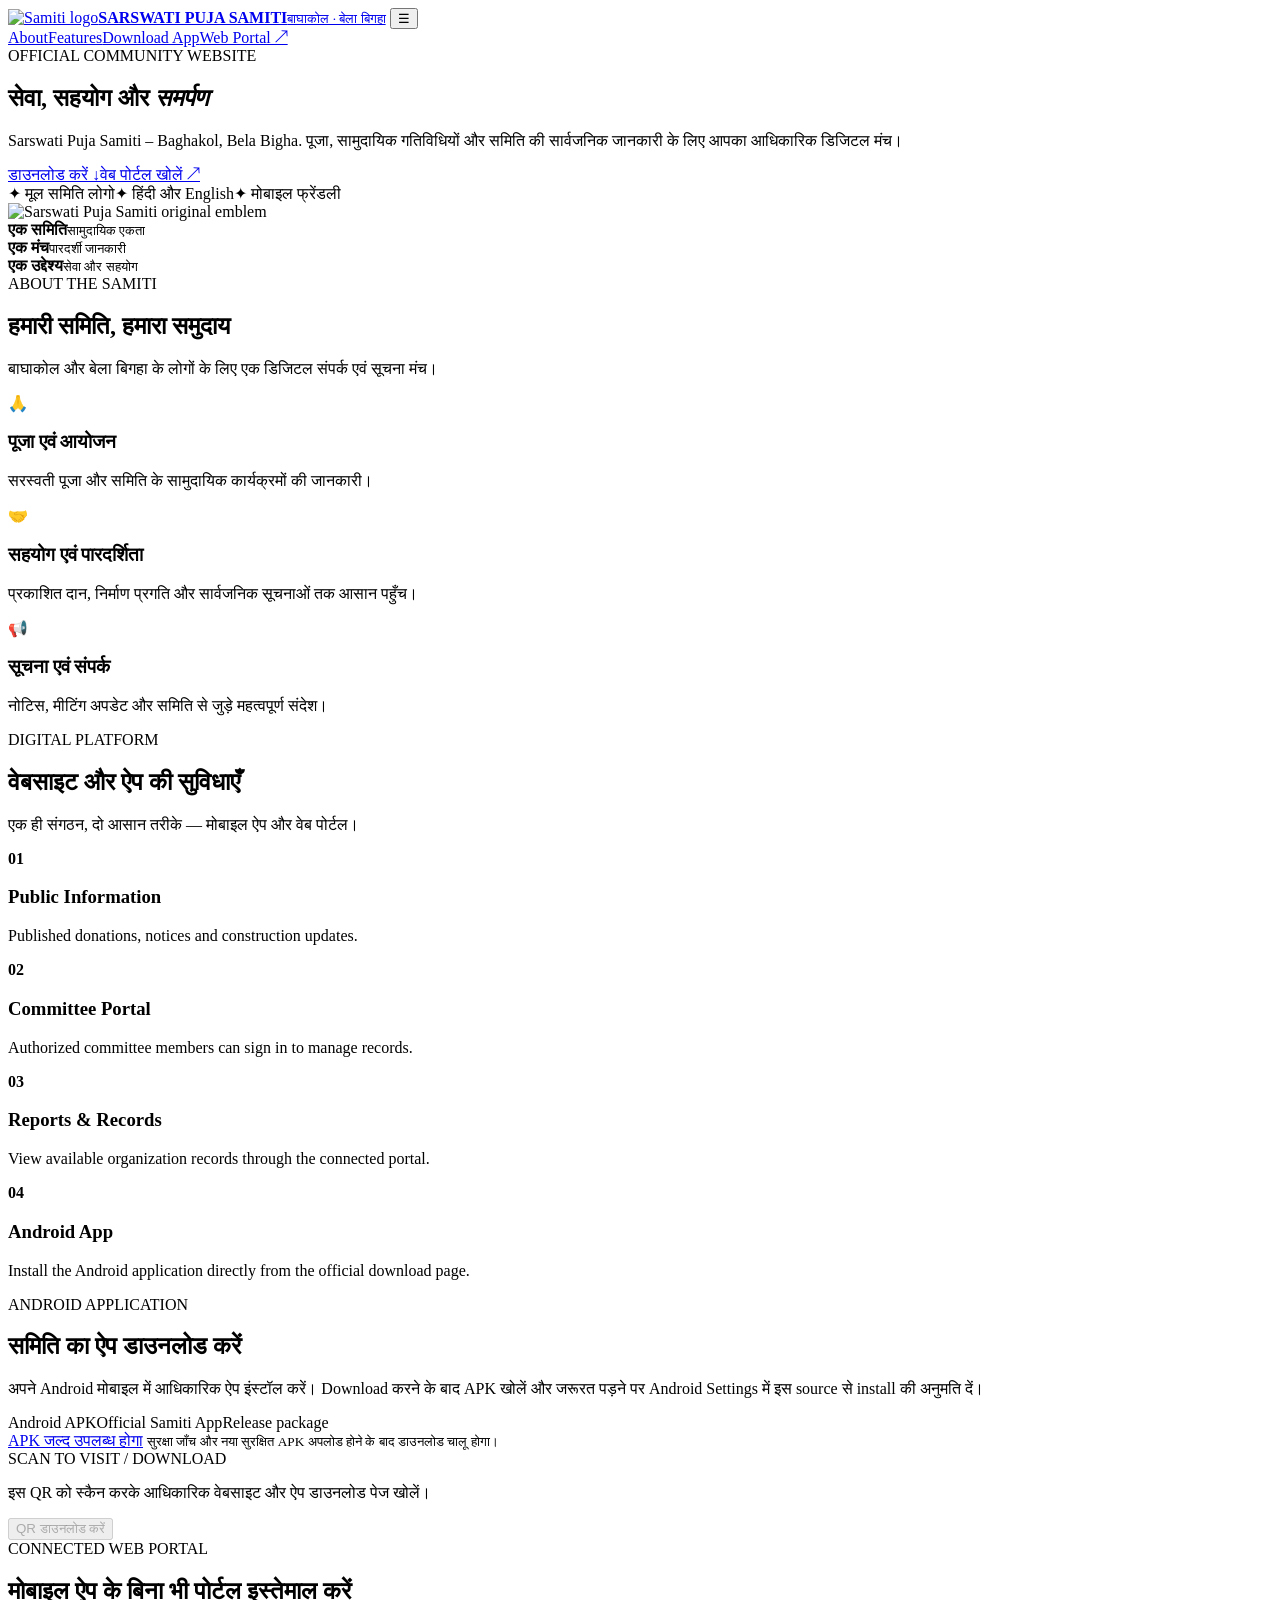
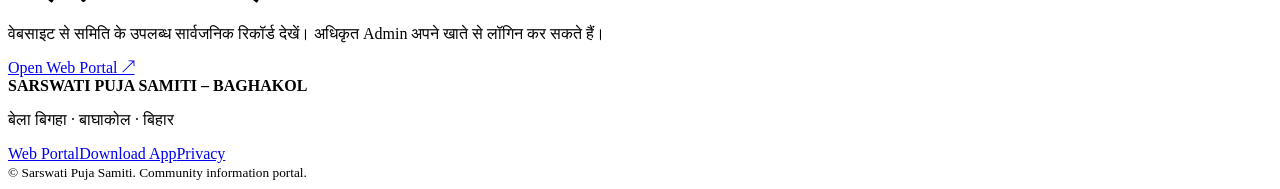
==== index.html @ 2a01b566 "Add files via upload" ====
<!DOCTYPE html>
<html lang="hi">
<head>
<meta charset="UTF-8">
<meta name="viewport" content="width=device-width, initial-scale=1">
<meta name="theme-color" content="#182044">
<meta name="description" content="Sarswati Puja Samiti, Baghakol Bela Bigha – official website, public portal and Android app download.">
<title>Sarswati Puja Samiti – Baghakol | Official Website</title>
<link rel="icon" href="assets/samiti_logo.png">
<link rel="manifest" href="site.webmanifest">
<link rel="stylesheet" href="css/site.css">
</head>
<body>
<header class="topbar">
  <a class="brand" href="./"><img src="assets/samiti_logo.png" alt="Samiti logo"><span><b>SARSWATI PUJA SAMITI</b><small>बाघाकोल · बेला बिगहा</small></span></a>
  <button class="menu" id="menuBtn" aria-label="Open navigation">☰</button>
  <nav id="nav"><a href="#about">About</a><a href="#features">Features</a><a href="#download">Download App</a><a href="portal.html">Web Portal ↗</a></nav>
</header>
<main>
<section class="hero">
  <div class="hero-copy">
    <span class="eyebrow">OFFICIAL COMMUNITY WEBSITE</span>
    <h1>सेवा, सहयोग और <em>समर्पण</em></h1>
    <p class="lead">Sarswati Puja Samiti – Baghakol, Bela Bigha. पूजा, सामुदायिक गतिविधियों और समिति की सार्वजनिक जानकारी के लिए आपका आधिकारिक डिजिटल मंच।</p>
    <div class="actions"><a class="btn primary" href="#download">डाउनलोड करें <span>↓</span></a><a class="btn ghost" href="portal.html">वेब पोर्टल खोलें ↗</a></div>
    <div class="trust"><span>✦ मूल समिति लोगो</span><span>✦ हिंदी और English</span><span>✦ मोबाइल फ्रेंडली</span></div>
  </div>
  <div class="hero-art"><div class="halo"></div><img src="assets/samiti_logo.png" alt="Sarswati Puja Samiti original emblem"></div>
</section>
<section class="strip"><div><b>एक समिति</b><small>सामुदायिक एकता</small></div><div><b>एक मंच</b><small>पारदर्शी जानकारी</small></div><div><b>एक उद्देश्य</b><small>सेवा और सहयोग</small></div></section>
<section class="section" id="about">
  <div class="section-head"><span class="eyebrow">ABOUT THE SAMITI</span><h2>हमारी समिति, हमारा समुदाय</h2><p>बाघाकोल और बेला बिगहा के लोगों के लिए एक डिजिटल संपर्क एवं सूचना मंच।</p></div>
  <div class="about-grid"><article class="panel"><span class="icon">🙏</span><h3>पूजा एवं आयोजन</h3><p>सरस्वती पूजा और समिति के सामुदायिक कार्यक्रमों की जानकारी।</p></article><article class="panel"><span class="icon">🤝</span><h3>सहयोग एवं पारदर्शिता</h3><p>प्रकाशित दान, निर्माण प्रगति और सार्वजनिक सूचनाओं तक आसान पहुँच।</p></article><article class="panel"><span class="icon">📢</span><h3>सूचना एवं संपर्क</h3><p>नोटिस, मीटिंग अपडेट और समिति से जुड़े महत्वपूर्ण संदेश।</p></article></div>
</section>
<section class="section feature-section" id="features">
 <div class="section-head"><span class="eyebrow">DIGITAL PLATFORM</span><h2>वेबसाइट और ऐप की सुविधाएँ</h2><p>एक ही संगठन, दो आसान तरीके — मोबाइल ऐप और वेब पोर्टल।</p></div>
 <div class="feature-grid">
  <div class="feature"><b>01</b><div><h3>Public Information</h3><p>Published donations, notices and construction updates.</p></div></div>
  <div class="feature"><b>02</b><div><h3>Committee Portal</h3><p>Authorized committee members can sign in to manage records.</p></div></div>
  <div class="feature"><b>03</b><div><h3>Reports & Records</h3><p>View available organization records through the connected portal.</p></div></div>
  <div class="feature"><b>04</b><div><h3>Android App</h3><p>Install the Android application directly from the official download page.</p></div></div>
 </div>
</section>
<section class="download-section" id="download">
 <div class="download-copy"><span class="eyebrow">ANDROID APPLICATION</span><h2>समिति का ऐप डाउनलोड करें</h2><p>अपने Android मोबाइल में आधिकारिक ऐप इंस्टॉल करें। Download करने के बाद APK खोलें और जरूरत पड़ने पर Android Settings में इस source से install की अनुमति दें।</p>
  <div class="app-meta"><span>Android APK</span><span>Official Samiti App</span><span id="fileSize">Release package</span></div>
  <a id="downloadBtn" class="btn primary disabled" href="#" aria-disabled="true">APK जल्द उपलब्ध होगा</a>
  <small id="downloadStatus" class="status">सुरक्षा जाँच और नया सुरक्षित APK अपलोड होने के बाद डाउनलोड चालू होगा।</small>
 </div>
 <div class="qr-card"><div class="qr-title">SCAN TO VISIT / DOWNLOAD</div><div id="qrcode" aria-label="Website QR code"></div><p>इस QR को स्कैन करके आधिकारिक वेबसाइट और ऐप डाउनलोड पेज खोलें।</p><button class="btn ghost dark" id="saveQr" disabled>QR डाउनलोड करें</button></div>
</section>
<section class="section portal-cta"><div><span class="eyebrow">CONNECTED WEB PORTAL</span><h2>मोबाइल ऐप के बिना भी पोर्टल इस्तेमाल करें</h2><p>वेबसाइट से समिति के उपलब्ध सार्वजनिक रिकॉर्ड देखें। अधिकृत Admin अपने खाते से लॉगिन कर सकते हैं।</p></div><a class="btn primary" href="portal.html">Open Web Portal ↗</a></section>
</main>
<footer><div class="foot-brand"><img src="assets/samiti_logo.png" alt=""><b>SARSWATI PUJA SAMITI – BAGHAKOL</b></div><p>बेला बिगहा · बाघाकोल · बिहार</p><div class="foot-links"><a href="portal.html">Web Portal</a><a href="#download">Download App</a><a href="PRIVACY.md">Privacy</a></div><small>© <span id="year"></span> Sarswati Puja Samiti. Community information portal.</small></footer>
<script src="https://cdnjs.cloudflare.com/ajax/libs/qrcodejs/1.0.0/qrcode.min.js"></script>
<script src="js/site.js"></script>
</body></html>
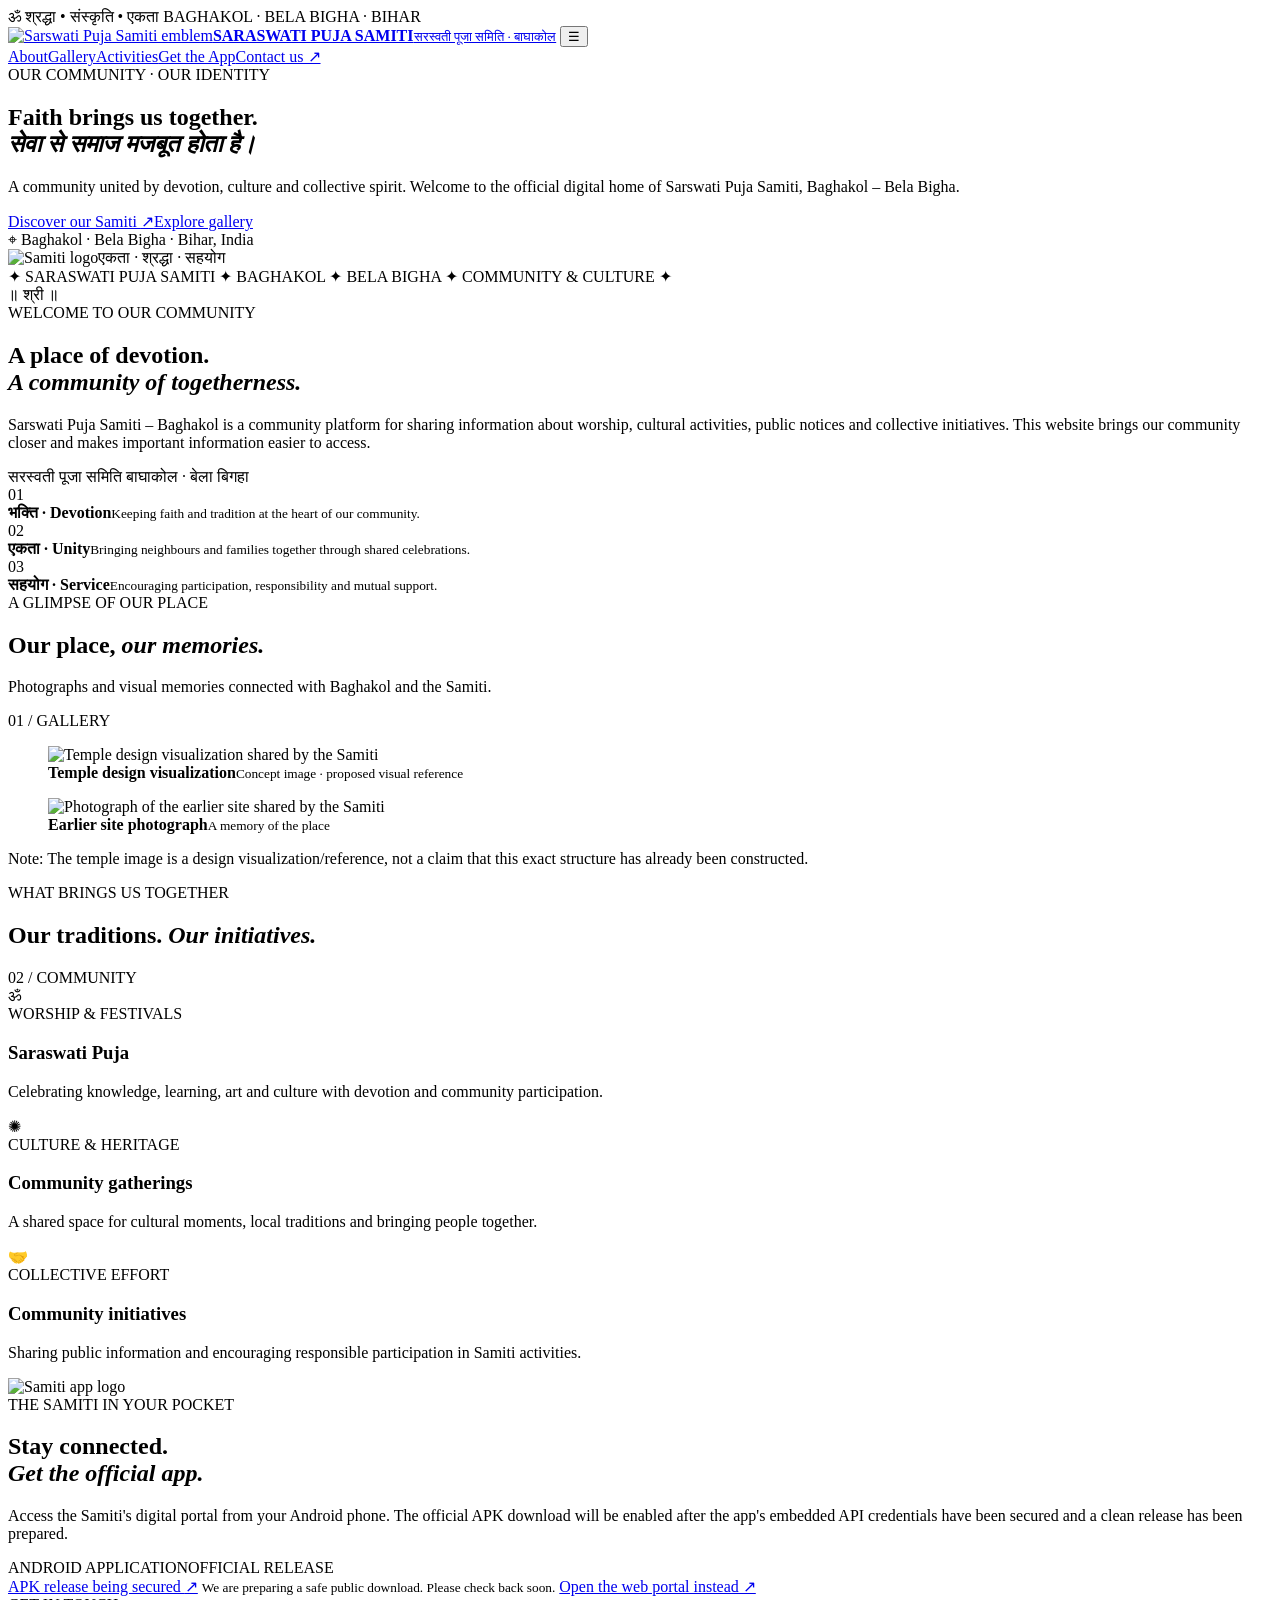
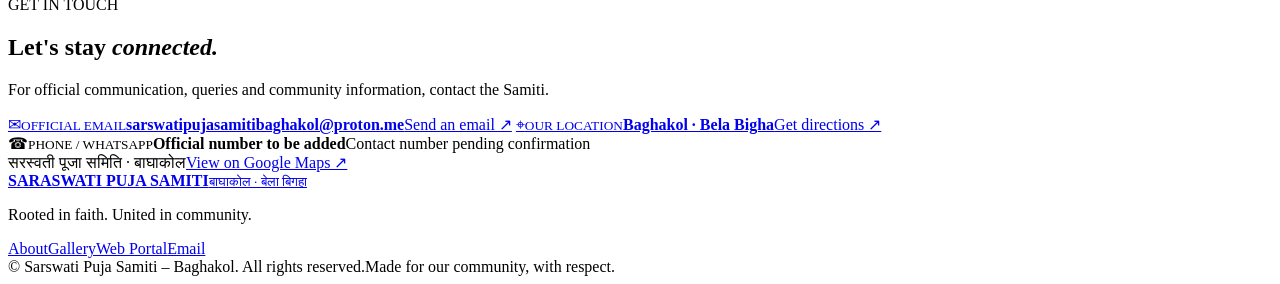
==== commit a4d3c597: "Add files via upload" ====
--- a/index.html
+++ b/index.html
@@ -1,57 +1,86 @@
-<!DOCTYPE html>
-<html lang="hi">
+<!doctype html>
+<html lang="en">
 <head>
-<meta charset="UTF-8">
-<meta name="viewport" content="width=device-width, initial-scale=1">
-<meta name="theme-color" content="#182044">
-<meta name="description" content="Sarswati Puja Samiti, Baghakol Bela Bigha – official website, public portal and Android app download.">
-<title>Sarswati Puja Samiti – Baghakol | Official Website</title>
-<link rel="icon" href="assets/samiti_logo.png">
-<link rel="manifest" href="site.webmanifest">
-<link rel="stylesheet" href="css/site.css">
+<meta charset="utf-8">
+<meta name="viewport" content="width=device-width,initial-scale=1">
+<meta name="theme-color" content="#4b1722">
+<meta name="description" content="Official website of Sarswati Puja Samiti, Baghakol – Bela Bigha. Community, worship, updates, gallery and Android app.">
+<title>Sarswati Puja Samiti | Baghakol – Bela Bigha</title>
+<link rel="icon" href="assets/samiti-logo.png">
+<link rel="preconnect" href="https://fonts.googleapis.com">
+<link rel="preconnect" href="https://fonts.gstatic.com" crossorigin>
+<link href="https://fonts.googleapis.com/css2?family=DM+Sans:wght@400;500;600;700;800&family=Noto+Sans+Devanagari:wght@400;500;600;700;800&display=swap" rel="stylesheet">
+<link rel="stylesheet" href="css/style.css">
 </head>
 <body>
-<header class="topbar">
-  <a class="brand" href="./"><img src="assets/samiti_logo.png" alt="Samiti logo"><span><b>SARSWATI PUJA SAMITI</b><small>बाघाकोल · बेला बिगहा</small></span></a>
-  <button class="menu" id="menuBtn" aria-label="Open navigation">☰</button>
-  <nav id="nav"><a href="#about">About</a><a href="#features">Features</a><a href="#download">Download App</a><a href="portal.html">Web Portal ↗</a></nav>
+<div class="announcement"><span>ॐ</span> श्रद्धा • संस्कृति • एकता <span class="announce-right">BAGHAKOL · BELA BIGHA · BIHAR</span></div>
+<header class="header">
+ <a class="identity" href="#home"><img src="assets/samiti-logo.png" alt="Sarswati Puja Samiti emblem"><span><b>SARASWATI PUJA SAMITI</b><small>सरस्वती पूजा समिति · बाघाकोल</small></span></a>
+ <button class="nav-toggle" id="navToggle" aria-label="Toggle navigation">☰</button>
+ <nav id="nav"><a href="#about">About</a><a href="#gallery">Gallery</a><a href="#activities">Activities</a><a href="#app">Get the App</a><a href="#contact" class="nav-contact">Contact us ↗</a></nav>
 </header>
-<main>
+<main id="home">
 <section class="hero">
-  <div class="hero-copy">
-    <span class="eyebrow">OFFICIAL COMMUNITY WEBSITE</span>
-    <h1>सेवा, सहयोग और <em>समर्पण</em></h1>
-    <p class="lead">Sarswati Puja Samiti – Baghakol, Bela Bigha. पूजा, सामुदायिक गतिविधियों और समिति की सार्वजनिक जानकारी के लिए आपका आधिकारिक डिजिटल मंच।</p>
-    <div class="actions"><a class="btn primary" href="#download">डाउनलोड करें <span>↓</span></a><a class="btn ghost" href="portal.html">वेब पोर्टल खोलें ↗</a></div>
-    <div class="trust"><span>✦ मूल समिति लोगो</span><span>✦ हिंदी और English</span><span>✦ मोबाइल फ्रेंडली</span></div>
-  </div>
-  <div class="hero-art"><div class="halo"></div><img src="assets/samiti_logo.png" alt="Sarswati Puja Samiti original emblem"></div>
+ <div class="hero-image" role="img" aria-label="Temple design visualization for the Samiti"></div>
+ <div class="hero-shade"></div>
+ <div class="hero-content">
+  <div class="eyebrow"><i></i> OUR COMMUNITY · OUR IDENTITY</div>
+  <h1>Faith brings us together.<br><em> सेवा से समाज मजबूत होता है।</em></h1>
+  <p class="hero-lead">A community united by devotion, culture and collective spirit. Welcome to the official digital home of Sarswati Puja Samiti, Baghakol – Bela Bigha.</p>
+  <div class="hero-actions"><a class="btn btn-gold" href="#about">Discover our Samiti <span>↗</span></a><a class="btn btn-outline" href="#gallery">Explore gallery</a></div>
+  <div class="hero-location"><span>⌖</span> Baghakol · Bela Bigha · Bihar, India</div>
+ </div>
+ <div class="hero-seal"><img src="assets/samiti-logo.png" alt="Samiti logo"><span>एकता · श्रद्धा · सहयोग</span></div>
 </section>
-<section class="strip"><div><b>एक समिति</b><small>सामुदायिक एकता</small></div><div><b>एक मंच</b><small>पारदर्शी जानकारी</small></div><div><b>एक उद्देश्य</b><small>सेवा और सहयोग</small></div></section>
-<section class="section" id="about">
-  <div class="section-head"><span class="eyebrow">ABOUT THE SAMITI</span><h2>हमारी समिति, हमारा समुदाय</h2><p>बाघाकोल और बेला बिगहा के लोगों के लिए एक डिजिटल संपर्क एवं सूचना मंच।</p></div>
-  <div class="about-grid"><article class="panel"><span class="icon">🙏</span><h3>पूजा एवं आयोजन</h3><p>सरस्वती पूजा और समिति के सामुदायिक कार्यक्रमों की जानकारी।</p></article><article class="panel"><span class="icon">🤝</span><h3>सहयोग एवं पारदर्शिता</h3><p>प्रकाशित दान, निर्माण प्रगति और सार्वजनिक सूचनाओं तक आसान पहुँच।</p></article><article class="panel"><span class="icon">📢</span><h3>सूचना एवं संपर्क</h3><p>नोटिस, मीटिंग अपडेट और समिति से जुड़े महत्वपूर्ण संदेश।</p></article></div>
+<div class="ticker"><span>✦</span> SARASWATI PUJA SAMITI <span>✦</span> BAGHAKOL <span>✦</span> BELA BIGHA <span>✦</span> COMMUNITY & CULTURE <span>✦</span></div>
+<section class="intro section" id="about">
+ <div class="intro-mark">॥ श्री ॥</div>
+ <div class="section-kicker">WELCOME TO OUR COMMUNITY</div>
+ <h2>A place of devotion.<br><em>A community of togetherness.</em></h2>
+ <p class="intro-text">Sarswati Puja Samiti – Baghakol is a community platform for sharing information about worship, cultural activities, public notices and collective initiatives. This website brings our community closer and makes important information easier to access.</p>
+ <div class="intro-signature">सरस्वती पूजा समिति <span>बाघाकोल · बेला बिगहा</span></div>
 </section>
-<section class="section feature-section" id="features">
- <div class="section-head"><span class="eyebrow">DIGITAL PLATFORM</span><h2>वेबसाइट और ऐप की सुविधाएँ</h2><p>एक ही संगठन, दो आसान तरीके — मोबाइल ऐप और वेब पोर्टल।</p></div>
- <div class="feature-grid">
-  <div class="feature"><b>01</b><div><h3>Public Information</h3><p>Published donations, notices and construction updates.</p></div></div>
-  <div class="feature"><b>02</b><div><h3>Committee Portal</h3><p>Authorized committee members can sign in to manage records.</p></div></div>
-  <div class="feature"><b>03</b><div><h3>Reports & Records</h3><p>View available organization records through the connected portal.</p></div></div>
-  <div class="feature"><b>04</b><div><h3>Android App</h3><p>Install the Android application directly from the official download page.</p></div></div>
+<section class="values">
+ <div class="value"><span>01</span><div><b>भक्ति · Devotion</b><small>Keeping faith and tradition at the heart of our community.</small></div></div>
+ <div class="value"><span>02</span><div><b>एकता · Unity</b><small>Bringing neighbours and families together through shared celebrations.</small></div></div>
+ <div class="value"><span>03</span><div><b>सहयोग · Service</b><small>Encouraging participation, responsibility and mutual support.</small></div></div>
+</section>
+<section class="gallery section" id="gallery">
+ <div class="section-top"><div><div class="section-kicker">A GLIMPSE OF OUR PLACE</div><h2>Our place, <em>our memories.</em></h2><p>Photographs and visual memories connected with Baghakol and the Samiti.</p></div><span class="section-number">01 / GALLERY</span></div>
+ <div class="gallery-grid">
+  <figure class="gallery-main"><img src="assets/gallery/temple-design-visualization.jpeg" alt="Temple design visualization shared by the Samiti"><figcaption><b>Temple design visualization</b><small>Concept image · proposed visual reference</small></figcaption></figure>
+  <figure class="gallery-side"><img src="assets/gallery/old-site-photo.png" alt="Photograph of the earlier site shared by the Samiti"><figcaption><b>Earlier site photograph</b><small>A memory of the place</small></figcaption></figure>
+ </div>
+ <p class="gallery-note">Note: The temple image is a design visualization/reference, not a claim that this exact structure has already been constructed.</p>
+</section>
+<section class="activities section" id="activities">
+ <div class="section-top"><div><div class="section-kicker">WHAT BRINGS US TOGETHER</div><h2>Our traditions. <em>Our initiatives.</em></h2></div><span class="section-number">02 / COMMUNITY</span></div>
+ <div class="activity-grid">
+  <article class="activity-card"><span class="activity-icon">ॐ</span><div class="activity-label">WORSHIP & FESTIVALS</div><h3>Saraswati Puja</h3><p>Celebrating knowledge, learning, art and culture with devotion and community participation.</p></article>
+  <article class="activity-card"><span class="activity-icon">✺</span><div class="activity-label">CULTURE & HERITAGE</div><h3>Community gatherings</h3><p>A shared space for cultural moments, local traditions and bringing people together.</p></article>
+  <article class="activity-card"><span class="activity-icon">🤝</span><div class="activity-label">COLLECTIVE EFFORT</div><h3>Community initiatives</h3><p>Sharing public information and encouraging responsible participation in Samiti activities.</p></article>
  </div>
 </section>
-<section class="download-section" id="download">
- <div class="download-copy"><span class="eyebrow">ANDROID APPLICATION</span><h2>समिति का ऐप डाउनलोड करें</h2><p>अपने Android मोबाइल में आधिकारिक ऐप इंस्टॉल करें। Download करने के बाद APK खोलें और जरूरत पड़ने पर Android Settings में इस source से install की अनुमति दें।</p>
-  <div class="app-meta"><span>Android APK</span><span>Official Samiti App</span><span id="fileSize">Release package</span></div>
-  <a id="downloadBtn" class="btn primary disabled" href="#" aria-disabled="true">APK जल्द उपलब्ध होगा</a>
-  <small id="downloadStatus" class="status">सुरक्षा जाँच और नया सुरक्षित APK अपलोड होने के बाद डाउनलोड चालू होगा।</small>
+<section class="app-section" id="app">
+ <div class="app-orbit"><div class="app-logo"><img src="assets/samiti-logo.png" alt="Samiti app logo"></div><span class="orbit-dot"></span></div>
+ <div class="app-copy"><div class="section-kicker light">THE SAMITI IN YOUR POCKET</div><h2>Stay connected.<br><em>Get the official app.</em></h2><p>Access the Samiti's digital portal from your Android phone. The official APK download will be enabled after the app's embedded API credentials have been secured and a clean release has been prepared.</p>
+  <div class="app-tags"><span>ANDROID APPLICATION</span><span>OFFICIAL RELEASE</span></div>
+  <a class="btn btn-disabled" id="apkButton" href="#" aria-disabled="true">APK release being secured <span>↗</span></a>
+  <small class="app-status" id="apkStatus">We are preparing a safe public download. Please check back soon.</small>
+  <a class="portal-link" href="portal.html">Open the web portal instead ↗</a>
  </div>
- <div class="qr-card"><div class="qr-title">SCAN TO VISIT / DOWNLOAD</div><div id="qrcode" aria-label="Website QR code"></div><p>इस QR को स्कैन करके आधिकारिक वेबसाइट और ऐप डाउनलोड पेज खोलें।</p><button class="btn ghost dark" id="saveQr" disabled>QR डाउनलोड करें</button></div>
 </section>
-<section class="section portal-cta"><div><span class="eyebrow">CONNECTED WEB PORTAL</span><h2>मोबाइल ऐप के बिना भी पोर्टल इस्तेमाल करें</h2><p>वेबसाइट से समिति के उपलब्ध सार्वजनिक रिकॉर्ड देखें। अधिकृत Admin अपने खाते से लॉगिन कर सकते हैं।</p></div><a class="btn primary" href="portal.html">Open Web Portal ↗</a></section>
+<section class="contact section" id="contact">
+ <div class="contact-heading"><div class="section-kicker">GET IN TOUCH</div><h2>Let's stay <em>connected.</em></h2><p>For official communication, queries and community information, contact the Samiti.</p></div>
+ <div class="contact-grid">
+  <a class="contact-card" href="mailto:sarswatipujasamitibaghakol@proton.me"><span class="contact-icon">✉</span><small>OFFICIAL EMAIL</small><b>sarswatipujasamitibaghakol@proton.me</b><span class="contact-action">Send an email ↗</span></a>
+  <a class="contact-card" href="https://maps.app.goo.gl/o3iV9CtsrkK5PMws9" target="_blank" rel="noopener"><span class="contact-icon">⌖</span><small>OUR LOCATION</small><b>Baghakol · Bela Bigha</b><span class="contact-action">Get directions ↗</span></a>
+  <div class="contact-card"><span class="contact-icon">☎</span><small>PHONE / WHATSAPP</small><b>Official number to be added</b><span class="contact-action">Contact number pending confirmation</span></div>
+ </div>
+ <div class="contact-bottom"><span>सरस्वती पूजा समिति · बाघाकोल</span><a href="https://maps.app.goo.gl/o3iV9CtsrkK5PMws9" target="_blank" rel="noopener">View on Google Maps ↗</a></div>
+</section>
 </main>
-<footer><div class="foot-brand"><img src="assets/samiti_logo.png" alt=""><b>SARSWATI PUJA SAMITI – BAGHAKOL</b></div><p>बेला बिगहा · बाघाकोल · बिहार</p><div class="foot-links"><a href="portal.html">Web Portal</a><a href="#download">Download App</a><a href="PRIVACY.md">Privacy</a></div><small>© <span id="year"></span> Sarswati Puja Samiti. Community information portal.</small></footer>
+<footer><div class="footer-top"><a class="identity footer-identity" href="#home"><img src="assets/samiti-logo.png" alt=""><span><b>SARASWATI PUJA SAMITI</b><small>बाघाकोल · बेला बिगहा</small></span></a><p>Rooted in faith. United in community.</p><div class="footer-links"><a href="#about">About</a><a href="#gallery">Gallery</a><a href="portal.html">Web Portal</a><a href="mailto:sarswatipujasamitibaghakol@proton.me">Email</a></div></div><div class="footer-bottom"><span>© <span id="year"></span> Sarswati Puja Samiti – Baghakol. All rights reserved.</span><span>Made for our community, with respect.</span></div></footer>
 <script src="https://cdnjs.cloudflare.com/ajax/libs/qrcodejs/1.0.0/qrcode.min.js"></script>
 <script src="js/site.js"></script>
 </body></html>
